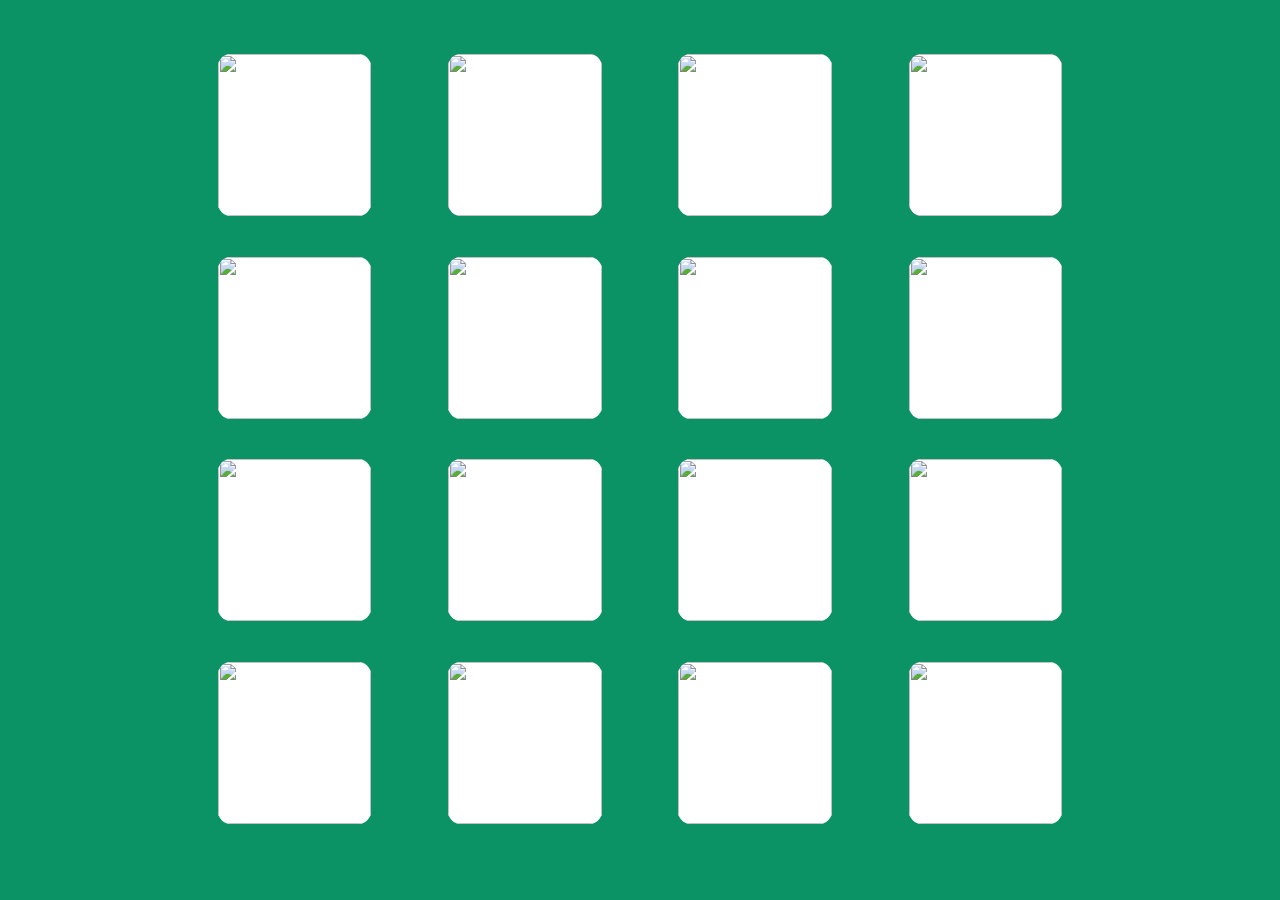
==== game.html @ adbaa113 "yurr" ====
<!DOCTYPE html>
<html lang="en">
<head>
    <meta charset="UTF-8">
    <meta name="viewport" content="width=device-width, initial-scale=1.0">
    <title>Memory game 🏀</title>
    <link rel="stylesheet" href="game.css">
</head>
<body>
    <div id="game">
    <div id="cardsContainer">
        <div class="cards" id="LBJ" data-name="LBJ1">
            <img src="https://i.pinimg.com/736x/f5/2f/3b/f52f3b40d181c29219373cb499d4c489.jpg" class="backFace">
            <img src="https://www.pngmart.com/files/22/Nba-Logo-PNG-Image.png" class="frontFace">
        </div>
        <div class="cards" id="LBJ" data-name="LBJ2">
            <img src="https://i.pinimg.com/736x/f5/2f/3b/f52f3b40d181c29219373cb499d4c489.jpg" class="backFace">
            <img src="https://www.pngmart.com/files/22/Nba-Logo-PNG-Image.png" class="frontFace">
        </div>
        <div class="cards" id="Curry" data-name="Curry1">
            <img src="Curry.jpeg" class="backFace">
            <img src="https://www.pngmart.com/files/22/Nba-Logo-PNG-Image.png" class="frontFace">
        </div>
        <div class="cards" id="Curry" data-name="Curry2">
            <img src="Curry.jpeg" class="backFace">
            <img src="https://www.pngmart.com/files/22/Nba-Logo-PNG-Image.png" class="frontFace">
        </div>
        <div class="cards" id="MJ" data-name="MJ1">
            <img src="https://media.npr.org/assets/img/2016/03/29/ap_090911089838_sq-3271237f28995f6530d9634ff27228cae88e3440.jpg" class="backFace">
            <img src="https://www.pngmart.com/files/22/Nba-Logo-PNG-Image.png" class="frontFace">
        </div>
        <div class="cards" id="MJ" data-name="MJ2">
            <img src="https://media.npr.org/assets/img/2016/03/29/ap_090911089838_sq-3271237f28995f6530d9634ff27228cae88e3440.jpg" class="backFace">
            <img src="https://www.pngmart.com/files/22/Nba-Logo-PNG-Image.png" class="frontFace">
        </div>
        <div class="cards" id="KD" data-name="KD1">
            <img src="https://e00-marca.uecdn.es/assets/multimedia/imagenes/2021/08/21/16295780712511.jpg" class="backFace">
            <img src="https://www.pngmart.com/files/22/Nba-Logo-PNG-Image.png" class="frontFace">
        </div>
        <div class="cards" id="KD" data-name="KD2">
            <img src="https://e00-marca.uecdn.es/assets/multimedia/imagenes/2021/08/21/16295780712511.jpg" class="backFace">
            <img src="https://www.pngmart.com/files/22/Nba-Logo-PNG-Image.png" class="frontFace">
        </div>
        <div class="cards" id="Shaq" data-name="Shaq1">
            <img src="https://i.kym-cdn.com/entries/icons/original/000/029/043/Shaq_Tries_to_Not_Make_a_Face_While_Eating_Spicy_Wings___Hot_Ones_11-21_screenshot.png" class="backFace">
            <img src="https://www.pngmart.com/files/22/Nba-Logo-PNG-Image.png" class="frontFace">
        </div>
        <div class="cards" id="Shaq" data-name="Shaq2">
            <img src="https://i.kym-cdn.com/entries/icons/original/000/029/043/Shaq_Tries_to_Not_Make_a_Face_While_Eating_Spicy_Wings___Hot_Ones_11-21_screenshot.png" class="backFace">
            <img src="https://www.pngmart.com/files/22/Nba-Logo-PNG-Image.png" class="frontFace">
        </div>
        <div class="cards" id="Harden" data-name="Harden1">
            <img src="https://img.bleacherreport.net/img/images/photos/003/543/006/f7677101f60d5f44095f494f3fb8dd0b_crop_north.jpg?1447001027&w=3072&h=2048" class="backFace">
            <img src="https://www.pngmart.com/files/22/Nba-Logo-PNG-Image.png" class="frontFace">
        </div>
        <div class="cards" id="Harden" data-name="Harden2">
            <img src="https://img.bleacherreport.net/img/images/photos/003/543/006/f7677101f60d5f44095f494f3fb8dd0b_crop_north.jpg?1447001027&w=3072&h=2048" class="backFace">
            <img src="https://www.pngmart.com/files/22/Nba-Logo-PNG-Image.png" class="frontFace">
        </div>
        <div class="cards" id="Howard" data-name="Howard1">
            <img src="https://i.pinimg.com/originals/37/d6/03/37d603b7c41ee82eeaa5c2783d51dd1a.jpg" class="backFace">
            <img src="https://www.pngmart.com/files/22/Nba-Logo-PNG-Image.png" class="frontFace">
        </div>
        <div class="cards" id="Howard" data-name="Howard2">
            <img src="https://i.pinimg.com/originals/37/d6/03/37d603b7c41ee82eeaa5c2783d51dd1a.jpg" class="backFace">
            <img src="https://www.pngmart.com/files/22/Nba-Logo-PNG-Image.png" class="frontFace">
        </div>
        <div class="cards" id="DMC3" data-name="DMC31">
            <img src="https://media.licdn.com/dms/image/C4E03AQFKqoovj8GeBA/profile-displayphoto-shrink_800_800/0/1645808575216?e=2147483647&v=beta&t=w8kW0Ys-tEHFzIFx8MIb8YwLTz_1r9hXkjX_NX_Px8Y" class="backFace">
            <img src="https://www.pngmart.com/files/22/Nba-Logo-PNG-Image.png" class="frontFace">
        </div>
        <div class="cards" id="DMC3" data-name="DMC32">
            <img src="https://media.licdn.com/dms/image/C4E03AQFKqoovj8GeBA/profile-displayphoto-shrink_800_800/0/1645808575216?e=2147483647&v=beta&t=w8kW0Ys-tEHFzIFx8MIb8YwLTz_1r9hXkjX_NX_Px8Y" class="backFace">
            <img src="https://www.pngmart.com/files/22/Nba-Logo-PNG-Image.png" class="frontFace">
        </div>
    </div>
    <div id="victoryModal">
        <div id="modalContent">
            <h1>YOU WON</h1>
            <h2>Play again ?</h2>
            <div class="buttons">
                <button id="playAgain"><img src="https://clipart-library.com/img1/1537871.png"></button>
                <button id="exitGame"><img src="https://em-content.zobj.net/thumbs/160/apple/155/brick_1f9f1.png"></button>
            </div>
        </div>
    </div>
    </div>
    <audio id="LBJAudio">
        <source src="audios/LBJ.mp3"> 
    </audio>
    <audio id="CurryAudio">
        <source src="audios/Curry.mp3"> 
    </audio>
    <audio id="MJAudio">
        <source src="audios/onlymp3.to - kai_cenat__michael_jordan_-UclZn67gLO8-192k-1688990846.mp3"> 
    </audio>
    <audio id="DMC3Audio">
        <source src="audios/DMC3.mp3"> 
    </audio>
    <audio id="ShaqAudio">
        <source src="audios/Shaq.mp3"> 
    </audio>
    <audio id="SpeedAudio">
        <source src="audios/serious.mp3"> 
    </audio>
    <audio id="KDAudio">
        <source src="audios/KD.mp3"> 
    </audio>
    <audio id="HowardAudio">
        <source src="audios/sussy.mp3"> 
    </audio>
    <div id="mikeContainer">
        <audio id="mikeThemeSong" src="audios/HADDAWAY - What Is Love (Mike O'Hearn Theme Song) [Slowed].mp3"></audio>
        <img id="mikeOHearn"src="https://image-cdn.essentiallysports.com/wp-content/uploads/Mike-OHearn-1-1.jpg?">
    </div>
    <script src = "index.js"> </script>
</body>
</html>
---- game.css ----
*{
    padding: 0;
    margin: 0;
}

body{
    background-color: rgb(11, 146, 101);
}

#cardsContainer{
    justify-content: center;
    display: flex;
    flex-wrap: wrap;
    width: 80%;
    height: 90vh;
    margin: auto;
    margin-top: 5vh;
    border-radius: 2em;
    background-image:url("https://branded.disruptsports.com/cdn/shop/articles/how-are-basketballs-made_1862x.jpg?v=1603278517");
    background-size: cover;
    perspective: 1000px;
}

.cards{
    position: relative;
    width: 15%;
    height: 20%;
    margin-left:3vw;
    margin-right: 3vw;
    margin-top:1vh;
    transform-style: preserve-3d;
    transition: transform .5s;
}

.backFace{
    position: absolute;
    width:100%;
    height:100%;
    border-radius: 0.8em;
}

.frontFace{
    border-radius: 0.8em;
    background-color: white;
    position: absolute;
    width:100%;
    height:100%;
    backface-visibility: hidden;
}

.cards.flip {
    transform:rotateY(180deg);
}

#victoryModal{
    position: fixed;
    top: 0;
    left: 0;
    width: 100%;
    height: 100%;
    background-color: rgba(0, 0, 0, 0.212);
    justify-content: center;
    align-items: center;
    display:none;
}

#modalContent{
    background-color: rgb(11, 146, 101);
    border-style: solid;
    border-width: 5px;
    border-color:rgb(0, 87, 58);
    border-radius: 15px;
    width:400px;
    height: 35%;
    flex-direction: column;
    display: flex;
    align-items: center;
}

#modalContent h1{
    font-family: electro;
    font-size: 3em;
    margin-top: 5%;
    background: linear-gradient(to right, #ff9900, #ff0055,#ff9900);
    -webkit-background-clip: text;
    background-size: 400%;
    color: transparent;
    animation: animation 4s linear infinite;
}

@keyframes animation {
    0%{
        background-position:0%;
    }100%{
        background-position:400%;
    }
}

#modalContent h2{
    margin-top: 8%;
    font-family: electro;
    color: white;
}

.buttons{
    margin-top: 8%;
    display: flex;
    justify-content: center;
}

#playAgain{
    background-color: rgba(255, 0, 0, 0);
    border-style: none;
    flex-basis: 12%;
    margin-right: 1vw;
    transform: scale(1);
    transition: transform ease .5s;
}

#playAgain:hover{
    transform: scale(1.4);
    transition: transform ease .5s;
}



#playAgain img{
    width: 100%;
    height: 100%;
}

#exitGame{
    background-color: rgba(255, 0, 0, 0);
    border-style: none;
    flex-basis: 12%;
    margin-left: 1vw;
    transform: scale(1);
    transition: transform ease .5s;
}

#exitGame:hover{
    transform: scale(1.4);
    transition: transform ease .5s;
}

#exitGame img{
    width: 100%;
    height: 100%;
}



#mikeOHearn{
    display: none;
    width: 75%;
    height: 50%;
}

#mikeContainer{
    width: 100%;
    height: 100%;
    display:flex;
    justify-content: center;
}

@font-face {
    font-family: electro;
    src: url(batmfa__.ttf);
}
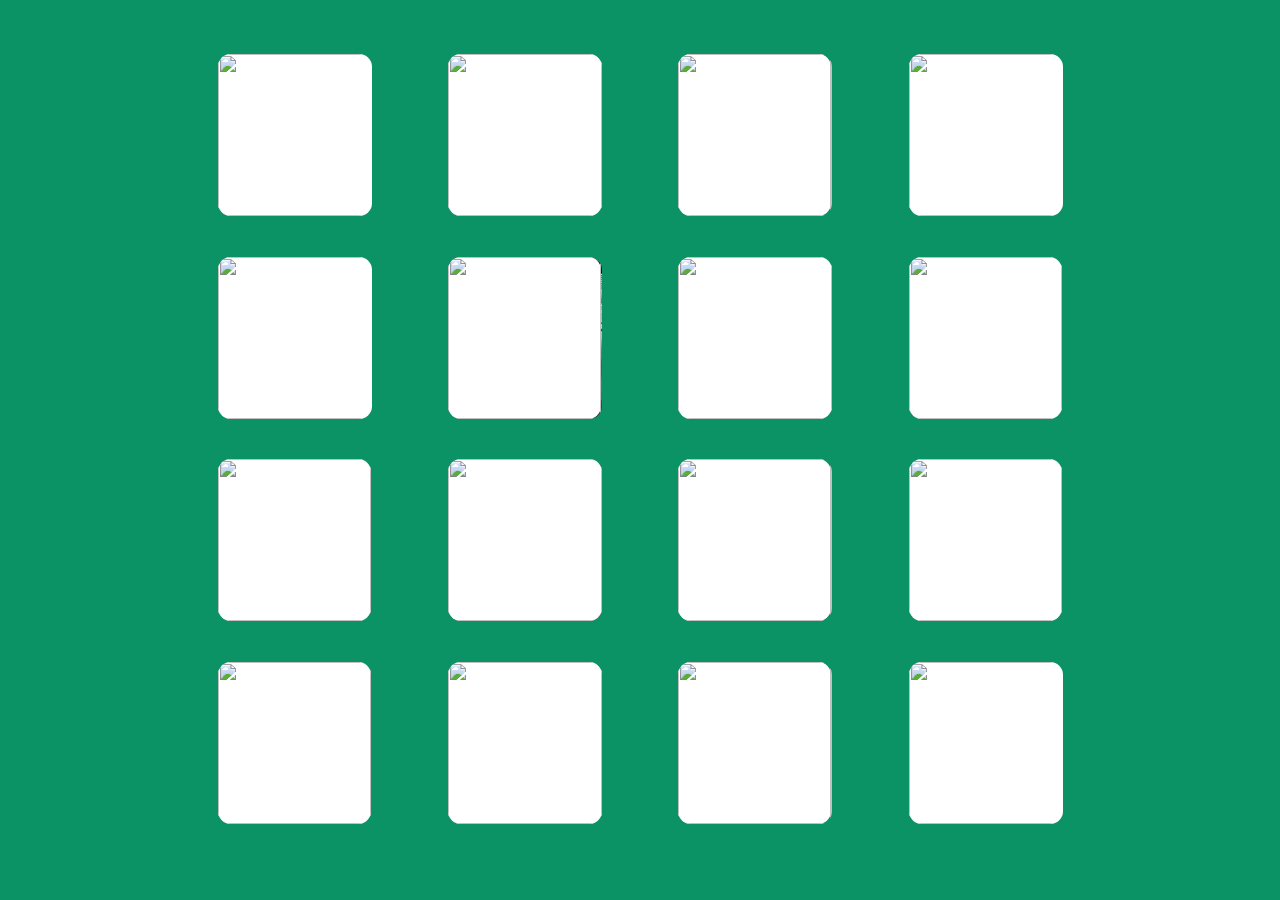
==== commit fc605ee9: "yut" ====
--- a/game.html
+++ b/game.html
@@ -3,7 +3,8 @@
 <head>
     <meta charset="UTF-8">
     <meta name="viewport" content="width=device-width, initial-scale=1.0">
-    <title>Memory game 🏀</title>
+    <link rel="shortcut icon" href="icon.png" type="image/x-icon">
+    <title>Memory game</title>
     <link rel="stylesheet" href="game.css">
 </head>
 <body>
